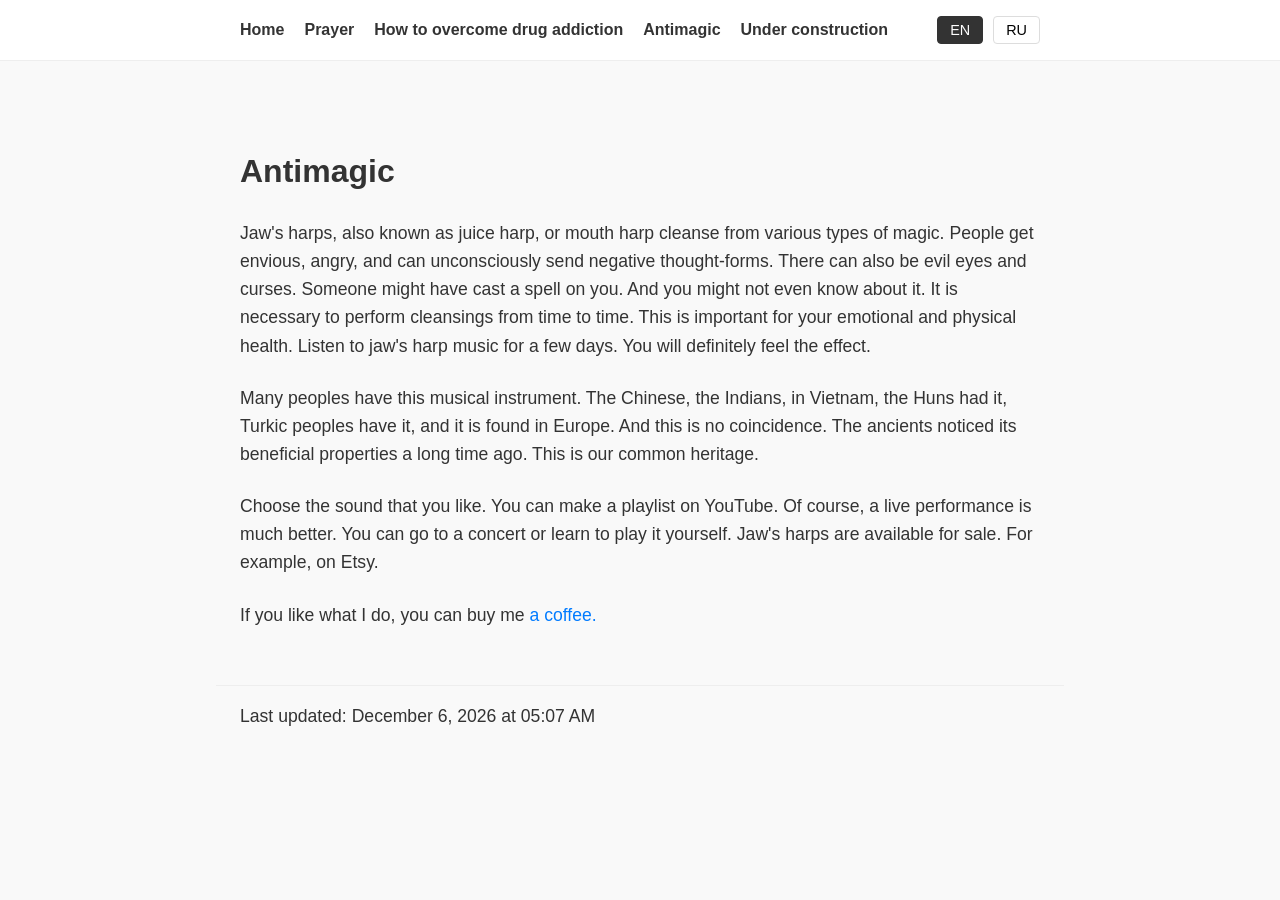
==== antimagic.html @ 5a439c8a "Add files via upload" ====
<!DOCTYPE html>
<html lang="en">
<head>
<meta charset="UTF-8">
<meta name="viewport" content="width=device-width, initial-scale=1.0">

<title>Reason and Revelation</title>

<link rel="stylesheet" href="style.css">
<script src="script.js" defer></script>

</head>
<body>

<!-- НАВИГАЦИЯ -->

<nav>

    <div class="nav-container">

        <a href="/index.html"
           class="nav-link"
           data-en="Home"
           data-ru="Главная">
           Home
        </a>

        <a href="/prayer.html"
           class="nav-link"
           data-en="Prayer"
           data-ru="Молитва">
           Prayer
        </a>

        <a href="/drug-addiction"
           class="nav-link"
           data-en="How to overcome drug addiction"
           data-ru="Как победить наркозависимость">
           How to overcome drug addiction
        </a>

        <a href="/antimagic"
           class="nav-link"
           data-en="Antimagic"
           data-ru="Антимагия">
           Antimagic
        </a>

        <a href="#"
           class="nav-link"
           data-en="Under construction"
           data-ru="В разработке">
           Under construction
        </a>

        <div class="lang-switch">

            <button class="lang-btn active" id="btn-en">
                EN
            </button>

            <button class="lang-btn" id="btn-ru">
                RU
            </button>

        </div>

    </div>

</nav>


<!-- КОНТЕНТ -->

<main class="text-container">

    <!-- Английский -->

    <div class="en-content">
        
        <h1>Antimagic</h1>
            <p>
                Jaw's harps, also known as juice harp, or mouth harp cleanse from various types of magic. 
                People get envious, angry, and can unconsciously send negative thought-forms. There can 
                also be evil eyes and curses. Someone might have cast a spell on you. And you might not 
                even know about it. It is necessary to perform cleansings from time to time. This is 
                important for your emotional and physical health. Listen to jaw's harp music for a few days. 
                You will definitely feel the effect.
            </p>

            <p>
                Many peoples have this musical instrument. The Chinese, the Indians, in Vietnam, the Huns 
                had it, Turkic peoples have it, and it is found in Europe. And this is no coincidence. The 
                ancients noticed its beneficial properties a long time ago. This is our common heritage.
            </p>

            <p>
                Choose the sound that you like. You can make a playlist on YouTube. Of course, a live 
                performance is much better. You can go to a concert or learn to play it yourself. Jaw's 
                harps are available for sale. For example, on Etsy.
            </p>

            <p>
                If you like what I do, you can buy me <a href="https://www.paypal.com/ncp/payment/UMH3PKSMNHFXE" target="_blank">a coffee.</a>
            </p>

    </div>


    <!-- Русский -->

    <div class="ru-content">

        <h1>Антимагия</h1>
            <p>
                Варганы очищают от разных видов магии. Люди завидуют, злятся и могут неосознанно посылать 
                негативные мыслеформы. Также могут быть сглазы, порчи. Вам могли наколдовать. И вы даже 
                не знаете об этом. Нужно время от времени проводить чистки. Это важно для вашего 
                эмоционального и физического здоровья. Послушайте варганную музыку несколько дней. Вы 
                обязательно почувствуете эффект.
            </p>
            <p>
                У многих народов есть этот музыкальный инструмент. У китайцев, у индусов, во Вьетнаме, 
                был у гуннов, есть у тюркских народов, в Европе.
            </p>
            <p>
                И это не случайно. Древние давным-давно подметили его полезные свойства. Это наше общее 
                наследие.
            </p>

            <p>
                Выбирайте звучание, которое вам по душе. Можно сделать плейлист на YouTube. Конечно, живое 
                исполнение намного лучше. Можно сходить на концерт или научиться играть самому. Варганы 
                есть в продаже. Например, на Etsy.
            </p>

            <p>
                Если вам нравится то, что я делаю, можете купить мне <a href="https://www.paypal.com/ncp/payment/UMH3PKSMNHFXE" target="_blank">кофе.</a>
            </p>

    </div>

</main>


<!-- FOOTER -->

<footer>

    <p>

        <span
            id="last-updated-text"
            data-en="Last updated:"
            data-ru="Последнее обновление:">

            Last updated:

        </span>

        <span id="last-modified"></span>

    </p>

</footer>

</body>
</html>
---- style.css ----
/* ==========================================================================
   1. БАЗОВЫЕ НАСТРОЙКИ СТРАНИЦЫ (RESET & GLOBAL)
   ========================================================================== */
body {
    margin: 0;
    padding: 0;
    font-family: Arial, sans-serif;
    line-height: 1.6;
    background-color: #f9f9f9; /* Светлый фон всей страницы */
    color: #333333;            /* Основной цвет текста */
}

/* ==========================================================================
   2. НАВИГАЦИЯ И МЕНЮ (NAVIGATION)
   ========================================================================== */
nav {
    background: #ffffff;
    border-bottom: 1px solid #eeeeee; /* Тонкая линия под меню */
    padding: 1rem 0;
    margin-bottom: 2rem;
}

/* Контейнер внутри меню для выравнивания контента */
.nav-container {
    max-width: 800px;
    margin: 0 auto;
    padding: 0 1.5rem;
    display: flex;         /* Выстраивает ссылки и кнопки в одну строку */
    align-items: center;   /* Выравнивает элементы по вертикали */
    gap: 20px;             /* Расстояние между элементами меню */
}

/* Ссылки в меню */
.nav-link {
    font-weight: bold;
    color: #333333;
    font-size: 1rem;
}


/* ==========================================================================
   3. ПЕРЕКЛЮЧАТЕЛЬ ЯЗЫКА (LANGUAGE SWITCHER)
   ========================================================================== */
.lang-switch {
    display: flex;
    gap: 10px;
    margin-left: auto; /* Сдвигает блок выбора языка в правый край меню */
}

/* Общие стили для кнопок языков */
.lang-btn {
    background: #ffffff;
    border: 1px solid #dddddd;
    padding: 5px 12px;
    cursor: pointer;
    font-size: 0.9rem;
    border-radius: 4px;       /* Легкое скругление углов */
    transition: all 0.2s ease; /* Плавный визуальный переход при наведении */
}

/* Эффект при наведении на кнопку */
.lang-btn:hover {
    background: #eeeeee;
}

/* Стиль для активной (выбранной) кнопки языка */
.lang-btn.active {
    background: #333333;
    color: #ffffff;
    border-color: #333333;
}


/* ==========================================================================
   4. ТЕКСТОВЫЙ КОНТЕНТ (TYPOGRAPHY & CONTENT)
   ========================================================================== */
/* Основной контейнер для текстовых блоков */
.text-container {
    max-width: 800px;  /* Ограничение ширины текста для удобства чтения */
    margin: 0 auto;    /* Центрирование контейнера на странице */
    padding: 2rem 1.5rem;
}

/* Стили для абзацев */
p {
    margin-top: 0;
    margin-bottom: 1.5rem; /* Отступ снизу между абзацами */
    font-size: 1.1rem;
}

/* --- Логика переключения языков --- */

/* По умолчанию (для EN) показываем английский, скрываем русский */
.en-content {
    display: block;
}
.ru-content {
    display: none;
}

/* Когда активирован русский язык (у контейнера есть класс .ru) */
.text-container.ru .en-content {
    display: none;  /* Скрываем английский */
}
.text-container.ru .ru-content {
    display: block; /* Показываем русский */
}


/* ==========================================================================
   5. ГИПЕРССЫЛКИ (LINKS)
   ========================================================================== */
/* Общие стили для ссылок в тексте */
a {
    color: #007bff;        /* Акцентный синий цвет */
    text-decoration: none; /* Убираем стандартное подчеркивание */
    transition: color 0.3s ease; /* Плавная смена цвета */
}

/* Поведение ссылок при наведении курсора */
a:hover {
    color: #0056b3;        /* Ссылка становится темнее */
    text-decoration: underline; /* Появляется подчеркивание */
}


/* ==========================================================================
   6. FOOTER
   ========================================================================== */
footer {
    max-width: 800px;
    margin: 0 auto;
    padding: 1rem 1.5rem;
    border-top: 1px solid #eeeeee;

    display: flex;
    align-items: center;
}

footer p {
    margin: 0;
    display: flex;
    align-items: center;
    gap: 5px;
}
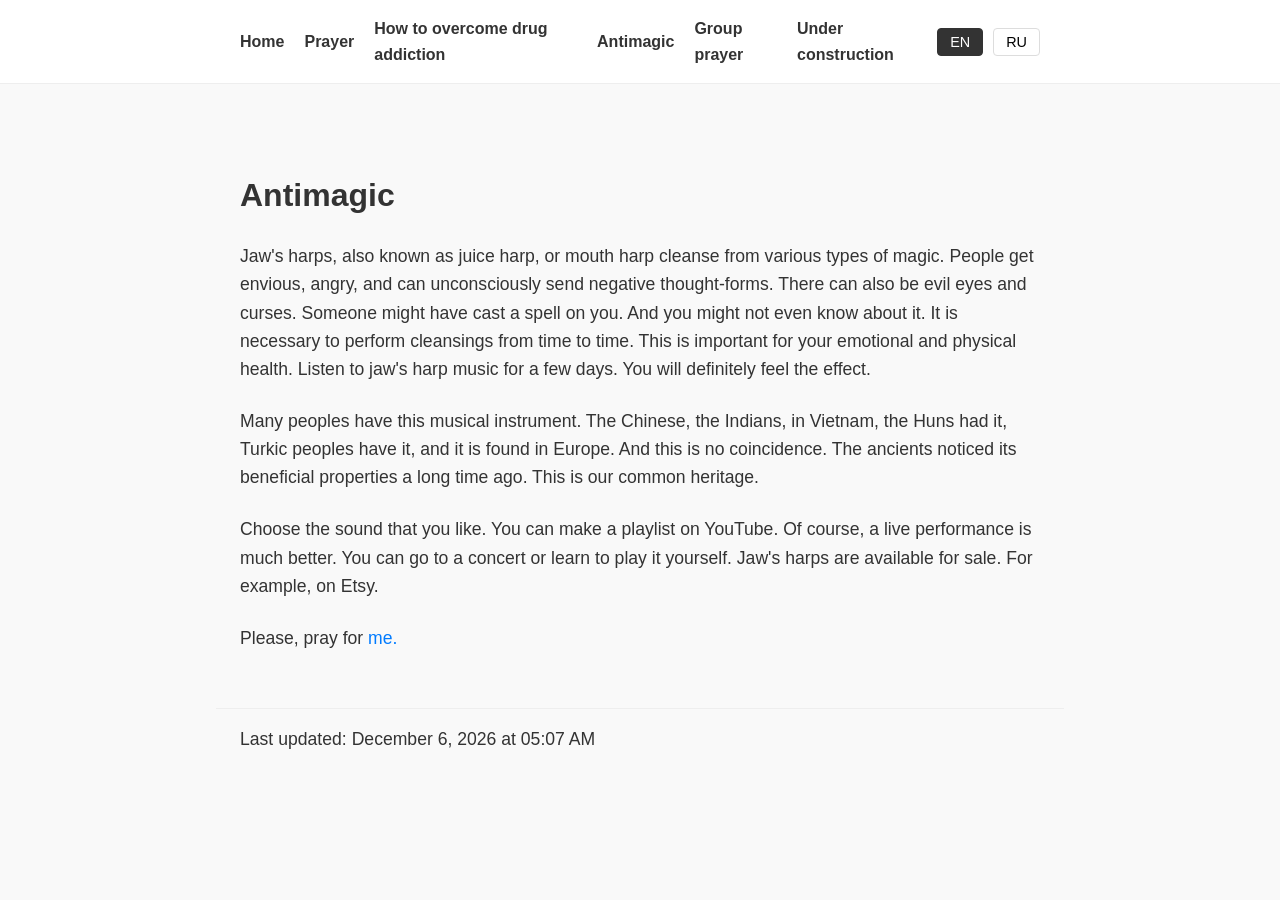
==== commit b2dd449f: "Add files via upload" ====
--- a/antimagic.html
+++ b/antimagic.html
@@ -44,6 +44,13 @@
            data-en="Antimagic"
            data-ru="Антимагия">
            Antimagic
+        </a>
+
+        <a href="/group-prayer"
+           class="nav-link"
+           data-en="Group prayer"
+           data-ru="Коллективная молитва">
+           Group prayer
         </a>
 
         <a href="#"
@@ -101,7 +108,7 @@
             </p>
 
             <p>
-                If you like what I do, you can buy me <a href="https://www.paypal.com/ncp/payment/UMH3PKSMNHFXE" target="_blank">a coffee.</a>
+                Please, pray for <a href="/please-pray-for-me" target="_blank">me.</a>
             </p>
 
     </div>
@@ -135,7 +142,7 @@
             </p>
 
             <p>
-                Если вам нравится то, что я делаю, можете купить мне <a href="https://www.paypal.com/ncp/payment/UMH3PKSMNHFXE" target="_blank">кофе.</a>
+                Пожалуйста, помолитесь за <a href="/please-pray-for-me" target="_blank">меня.</a>
             </p>
 
     </div>
